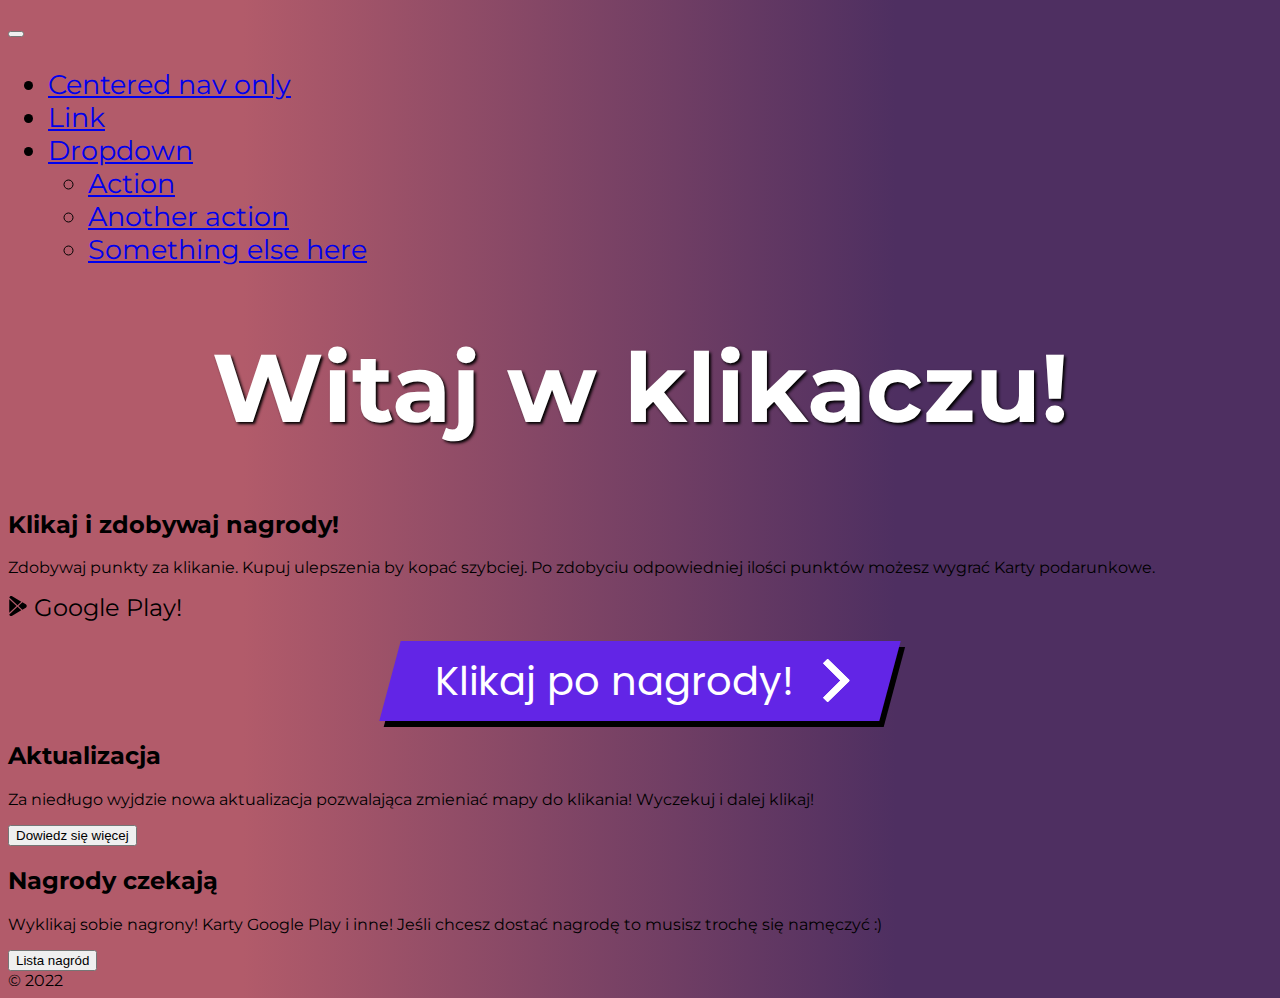
==== index.html @ 2173b21b "Add index and css" ====
<!DOCTYPE html>
<html lang="pl">
<head>
    <meta charset="UTF-8">
    <title>Unreal Clicker</title>
    <link href="https://fonts.googleapis.com/css2?family=Montserrat&family=Poppins:ital,wght@1,900&display=swap" rel="stylesheet">
    <link href="https://cdn.jsdelivr.net/npm/bootstrap@5.2.0/dist/css/bootstrap.min.css" rel="stylesheet" integrity="sha384-gH2yIJqKdNHPEq0n4Mqa/HGKIhSkIHeL5AyhkYV8i59U5AR6csBvApHHNl/vI1Bx" crossorigin="anonymous">
    <link rel="stylesheet" href="css/style.css">
</head>
<body>

<nav class="navbar navbar-expand-lg navbar-dark bg-dark " aria-label="Tenth navbar example">
    <div class="container-fluid">
        <button class="navbar-toggler" type="button" data-bs-toggle="collapse" data-bs-target="#navbarsExample08" aria-controls="navbarsExample08" aria-expanded="false" aria-label="Toggle navigation">
            <span class="navbar-toggler-icon"></span>
        </button>

        <div class="collapse navbar-collapse justify-content-md-center" id="navbarsExample08">
            <ul class="navbar-nav">
                <li class="nav-item">
                    <a class="nav-link active" aria-current="page" href="#">Centered nav only</a>
                </li>
                <li class="nav-item">
                    <a class="nav-link" href="#">Link</a>
                </li>
<!--                <li class="nav-item">-->
<!--                    <a class="nav-link disabled">Disabled</a>-->
<!--                </li>-->
                <li class="nav-item dropdown">
                    <a class="nav-link dropdown-toggle" href="#" data-bs-toggle="dropdown" aria-expanded="false">Dropdown</a>
                    <ul class="dropdown-menu">
                        <li><a class="dropdown-item" href="#">Action</a></li>
                        <li><a class="dropdown-item" href="#">Another action</a></li>
                        <li><a class="dropdown-item" href="#">Something else here</a></li>
                    </ul>
                </li>
            </ul>
        </div>
    </div>
</nav>




<h1>Witaj w klikaczu!</h1>

<div class="container py-4">



    <div class="p-5 mb-4 bg-dark  text-light text-bg-light rounded-3">
        <div class="container-fluid py-5">
            <h2 class="display-5 fw-bold">Klikaj i zdobywaj nagrody!</h2>
            <p class="col-md-8 fs-4">Zdobywaj punkty za klikanie. Kupuj ulepszenia by kopać szybciej. Po zdobyciu odpowiedniej ilości punktów możesz wygrać Karty podarunkowe.</p>
            <div class="gplay">
            <svg xmlns="http://www.w3.org/2000/svg" width="20" height="20" fill="currentColor" class="bi bi-google-play" viewBox="0 0 16 16">
                <path d="M14.222 9.374c1.037-.61 1.037-2.137 0-2.748L11.528 5.04 8.32 8l3.207 2.96 2.694-1.586Zm-3.595 2.116L7.583 8.68 1.03 14.73c.201 1.029 1.36 1.61 2.303 1.055l7.294-4.295ZM1 13.396V2.603L6.846 8 1 13.396ZM1.03 1.27l6.553 6.05 3.044-2.81L3.333.215C2.39-.341 1.231.24 1.03 1.27Z"></path>
            </svg>  Google Play! <br>

            </div><br>
<!--            <button class="btn btn-light btn-lg" type="button">Klikaj po nagrody!</button>-->


                <div class="wrapper">
                    <a class="cta" href="#">
                        <span>Klikaj po nagrody!</span>
                        <span>
      <svg width="66px" height="43px" viewBox="0 0 66 43" version="1.1" xmlns="http://www.w3.org/2000/svg" xmlns:xlink="http://www.w3.org/1999/xlink">
        <g id="arrow" stroke="none" stroke-width="1" fill="none" fill-rule="evenodd">
          <path class="one" d="M40.1543933,3.89485454 L43.9763149,0.139296592 C44.1708311,-0.0518420739 44.4826329,-0.0518571125 44.6771675,0.139262789 L65.6916134,20.7848311 C66.0855801,21.1718824 66.0911863,21.8050225 65.704135,22.1989893 C65.7000188,22.2031791 65.6958657,22.2073326 65.6916762,22.2114492 L44.677098,42.8607841 C44.4825957,43.0519059 44.1708242,43.0519358 43.9762853,42.8608513 L40.1545186,39.1069479 C39.9575152,38.9134427 39.9546793,38.5968729 40.1481845,38.3998695 C40.1502893,38.3977268 40.1524132,38.395603 40.1545562,38.3934985 L56.9937789,21.8567812 C57.1908028,21.6632968 57.193672,21.3467273 57.0001876,21.1497035 C56.9980647,21.1475418 56.9959223,21.1453995 56.9937605,21.1432767 L40.1545208,4.60825197 C39.9574869,4.41477773 39.9546013,4.09820839 40.1480756,3.90117456 C40.1501626,3.89904911 40.1522686,3.89694235 40.1543933,3.89485454 Z" fill="#FFFFFF"></path>
          <path class="two" d="M20.1543933,3.89485454 L23.9763149,0.139296592 C24.1708311,-0.0518420739 24.4826329,-0.0518571125 24.6771675,0.139262789 L45.6916134,20.7848311 C46.0855801,21.1718824 46.0911863,21.8050225 45.704135,22.1989893 C45.7000188,22.2031791 45.6958657,22.2073326 45.6916762,22.2114492 L24.677098,42.8607841 C24.4825957,43.0519059 24.1708242,43.0519358 23.9762853,42.8608513 L20.1545186,39.1069479 C19.9575152,38.9134427 19.9546793,38.5968729 20.1481845,38.3998695 C20.1502893,38.3977268 20.1524132,38.395603 20.1545562,38.3934985 L36.9937789,21.8567812 C37.1908028,21.6632968 37.193672,21.3467273 37.0001876,21.1497035 C36.9980647,21.1475418 36.9959223,21.1453995 36.9937605,21.1432767 L20.1545208,4.60825197 C19.9574869,4.41477773 19.9546013,4.09820839 20.1480756,3.90117456 C20.1501626,3.89904911 20.1522686,3.89694235 20.1543933,3.89485454 Z" fill="#FFFFFF"></path>
          <path class="three" d="M0.154393339,3.89485454 L3.97631488,0.139296592 C4.17083111,-0.0518420739 4.48263286,-0.0518571125 4.67716753,0.139262789 L25.6916134,20.7848311 C26.0855801,21.1718824 26.0911863,21.8050225 25.704135,22.1989893 C25.7000188,22.2031791 25.6958657,22.2073326 25.6916762,22.2114492 L4.67709797,42.8607841 C4.48259567,43.0519059 4.17082418,43.0519358 3.97628526,42.8608513 L0.154518591,39.1069479 C-0.0424848215,38.9134427 -0.0453206733,38.5968729 0.148184538,38.3998695 C0.150289256,38.3977268 0.152413239,38.395603 0.154556228,38.3934985 L16.9937789,21.8567812 C17.1908028,21.6632968 17.193672,21.3467273 17.0001876,21.1497035 C16.9980647,21.1475418 16.9959223,21.1453995 16.9937605,21.1432767 L0.15452076,4.60825197 C-0.0425130651,4.41477773 -0.0453986756,4.09820839 0.148075568,3.90117456 C0.150162624,3.89904911 0.152268631,3.89694235 0.154393339,3.89485454 Z" fill="#FFFFFF"></path>
        </g>
      </svg>
    </span>
                    </a>
                </div>
            </div>

        </div>


    <div class="row align-items-md-stretch">
        <div class="col-md-6">
            <div class="h-100 p-5 bg-light rounded-3">
                <h2>Aktualizacja</h2>
                <p>Za niedługo wyjdzie nowa aktualizacja pozwalająca zmieniać mapy do klikania! Wyczekuj i dalej klikaj!</p>
                <button class="btn btn-outline-secondary" type="button">Dowiedz się więcej</button>
            </div>
        </div>
        <div class="col-md-6">
            <div class="h-100 p-5 bg-light border rounded-3">
                <h2>Nagrody czekają </h2>
                <p>Wyklikaj sobie nagrony! Karty Google Play i inne! Jeśli chcesz dostać nagrodę to musisz trochę się namęczyć :)</p>
                <button class="btn btn-outline-secondary" type="button">Lista nagród</button>
            </div>
        </div>
    </div>

    <footer class="pt-3 mt-4 text-light  border-top">
        © 2022
    </footer>
</div>







<script src="https://cdn.jsdelivr.net/npm/bootstrap@5.2.0/dist/js/bootstrap.bundle.min.js" integrity="sha384-A3rJD856KowSb7dwlZdYEkO39Gagi7vIsF0jrRAoQmDKKtQBHUuLZ9AsSv4jD4Xa" crossorigin="anonymous"></script>
</body>
</body>
</html>
---- css/style.css ----
body{
    font-family: 'Montserrat', sans-serif;
     background: rgb(178,91,106);
     background: linear-gradient(90deg, rgba(178,91,106,1) 19%, rgba(78,47,97,1) 70%);


}
 nav{
     font-size: 1.7rem;
 }

 h1{
     margin-top: 5%;
     margin-bottom: 5%;
     height: 10%;
     width: 100%;
     display: flex;
     justify-content: center;
     color: white;
     font-size: 6rem;
     text-shadow: 2px 2px 3px black;
 }

.gift-card{
    font-size: 2rem;
}

.gplay{
    font-size: 1.5rem;
}








 * {
     box-sizing: border-box;
 }



 .wrapper {
     display: flex;
     justify-content: center;
 }

 .cta {
     display: flex;
     padding: 10px 45px;
     text-decoration: none;
     font-family: 'Poppins', sans-serif;
     font-size: 40px;
     color: white;
     background: #6225E6;
     transition: 1s;
     box-shadow: 6px 6px 0 black;
     transform: skewX(-15deg);

 }

 .cta:focus {
     outline: none;
 }

 .cta:hover {
     transition: 0.5s;
     box-shadow: 10px 10px 0 #FBC638;
 }

 .cta span:nth-child(2) {
     transition: 0.5s;
     margin-right: 0px;
 }

 .cta:hover  span:nth-child(2) {
     transition: 0.5s;
     margin-right: 45px;
 }

 span {
     transform: skewX(15deg)
 }

 span:nth-child(2) {
     width: 20px;
     margin-left: 30px;
     position: relative;
     top: 12%;
 }

 /**************SVG****************/

 path.one {
     transition: 0.4s;
     transform: translateX(-60%);
 }

 path.two {
     transition: 0.5s;
     transform: translateX(-30%);
 }

 .cta:hover path.three {
     animation: color_anim 1s infinite 0.2s;
 }

 .cta:hover path.one {
     transform: translateX(0%);
     animation: color_anim 1s infinite 0.6s;
 }

 .cta:hover path.two {
     transform: translateX(0%);
     animation: color_anim 1s infinite 0.4s;
 }

 /* SVG animations */

 @keyframes color_anim {
     0% {
         fill: white;
     }
     50% {
         fill: #FBC638;
     }
     100% {
         fill: white;
     }
 }
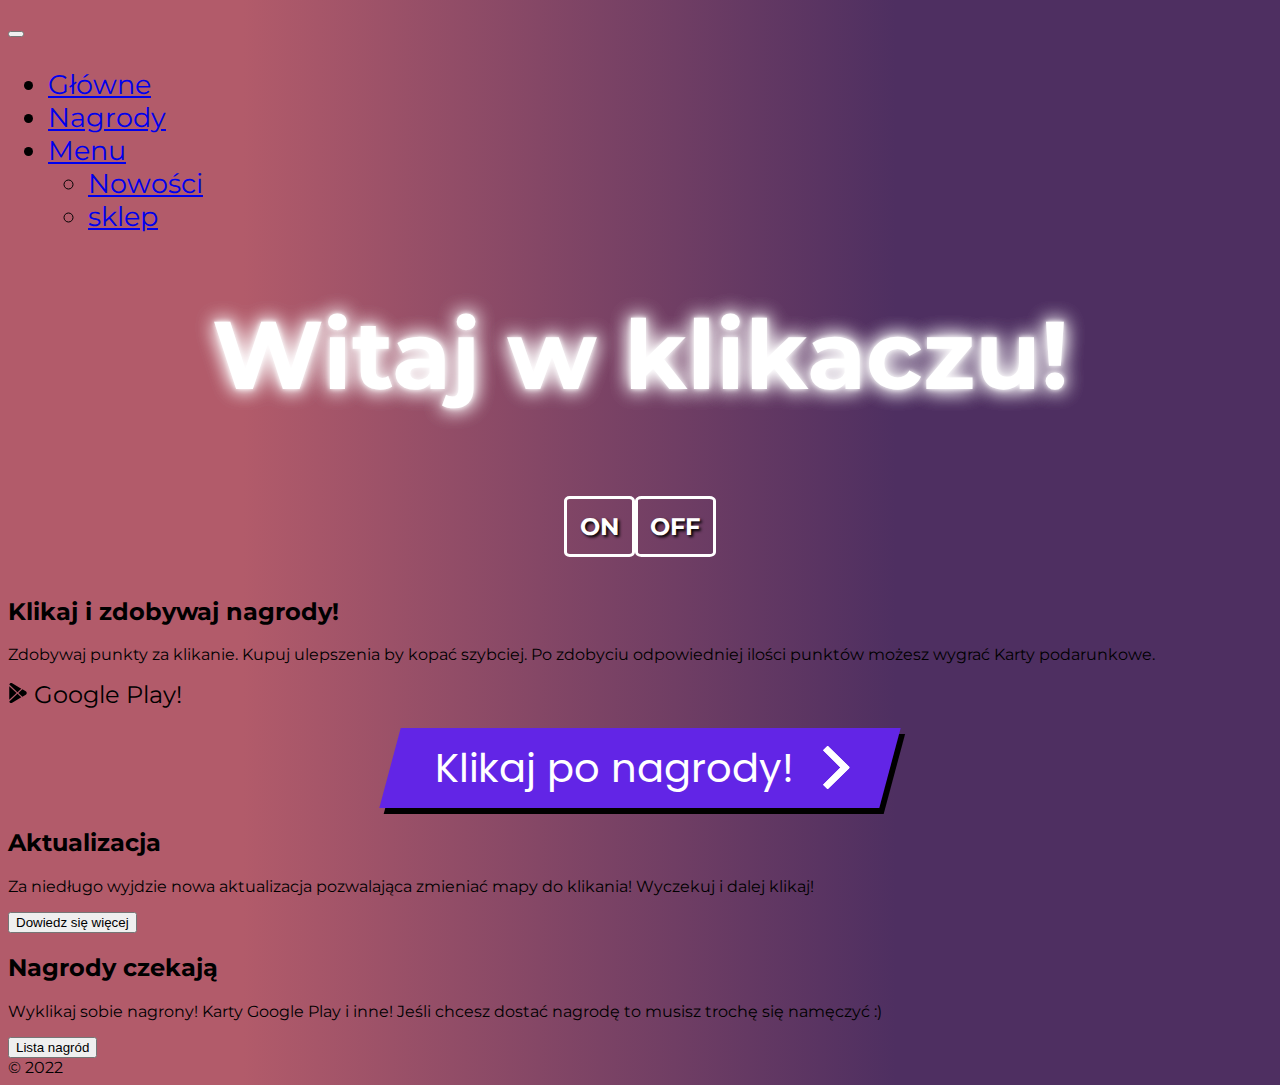
==== commit bca21a6b: "Add src directory and  switchable on_off glove text in js" ====
--- a/index.html
+++ b/index.html
@@ -5,7 +5,7 @@
     <title>Unreal Clicker</title>
     <link href="https://fonts.googleapis.com/css2?family=Montserrat&family=Poppins:ital,wght@1,900&display=swap" rel="stylesheet">
     <link href="https://cdn.jsdelivr.net/npm/bootstrap@5.2.0/dist/css/bootstrap.min.css" rel="stylesheet" integrity="sha384-gH2yIJqKdNHPEq0n4Mqa/HGKIhSkIHeL5AyhkYV8i59U5AR6csBvApHHNl/vI1Bx" crossorigin="anonymous">
-    <link rel="stylesheet" href="css/style.css">
+    <link rel="stylesheet" href="src/css/style.css">
 </head>
 <body>
 
@@ -18,20 +18,20 @@
         <div class="collapse navbar-collapse justify-content-md-center" id="navbarsExample08">
             <ul class="navbar-nav">
                 <li class="nav-item">
-                    <a class="nav-link active" aria-current="page" href="#">Centered nav only</a>
+                    <a class="nav-link active" aria-current="page" href="index.html">Główne</a>
                 </li>
                 <li class="nav-item">
-                    <a class="nav-link" href="#">Link</a>
+                    <a class="nav-link" href="#">Nagrody</a>
                 </li>
 <!--                <li class="nav-item">-->
 <!--                    <a class="nav-link disabled">Disabled</a>-->
 <!--                </li>-->
                 <li class="nav-item dropdown">
-                    <a class="nav-link dropdown-toggle" href="#" data-bs-toggle="dropdown" aria-expanded="false">Dropdown</a>
+                    <a class="nav-link dropdown-toggle" href="#" data-bs-toggle="dropdown" aria-expanded="false">Menu</a>
                     <ul class="dropdown-menu">
-                        <li><a class="dropdown-item" href="#">Action</a></li>
-                        <li><a class="dropdown-item" href="#">Another action</a></li>
-                        <li><a class="dropdown-item" href="#">Something else here</a></li>
+                        <li><a class="dropdown-item" href="#">Nowości</a></li>
+                        <li><a class="dropdown-item" href="#">sklep</a></li>
+
                     </ul>
                 </li>
             </ul>
@@ -42,7 +42,12 @@
 
 
 
-<h1>Witaj w klikaczu!</h1>
+<h1 class="ha1" id="ha1">Witaj w klikaczu!</h1>
+    <div class="onofff">
+        <h2 class="on_off" onclick="onGlove()">ON</h2>
+        <h2 class="on_off" onclick="offGlove()">OFF</h2>
+    </div>
+ 
 
 <div class="container py-4">
 
@@ -62,7 +67,7 @@
 
 
                 <div class="wrapper">
-                    <a class="cta" href="#">
+                    <a class="cta" href="game.html">
                         <span>Klikaj po nagrody!</span>
                         <span>
       <svg width="66px" height="43px" viewBox="0 0 66 43" version="1.1" xmlns="http://www.w3.org/2000/svg" xmlns:xlink="http://www.w3.org/1999/xlink">
@@ -103,12 +108,19 @@
 </div>
 
 
-
+<script>
+    function onGlove() {
+    document.getElementById("ha1").style.textShadow = "5px 5px 1px #ff0000,10px 10px 1px #0000ff";
+}
+function offGlove() {
+    document.getElementById("ha1").style.textShadow = "none";
+}
+</script>
 
 
 
 
 <script src="https://cdn.jsdelivr.net/npm/bootstrap@5.2.0/dist/js/bootstrap.bundle.min.js" integrity="sha384-A3rJD856KowSb7dwlZdYEkO39Gagi7vIsF0jrRAoQmDKKtQBHUuLZ9AsSv4jD4Xa" crossorigin="anonymous"></script>
 </body>
-</body>
+<script src="src/js/main.js"></script>
 </html>--- a/src/css/style.css
+++ b/src/css/style.css
@@ -0,0 +1,165 @@
+ body{
+    font-family: 'Montserrat', sans-serif;
+     background: rgb(178,91,106);
+     background: linear-gradient(90deg, rgba(178,91,106,1) 19%, rgba(78,47,97,1) 70%);
+
+
+}
+ nav{
+     font-size: 1.7rem;
+ }
+
+ .ha1{
+     margin-top: 5%;
+     margin-bottom: 5%;
+     height: 10%;
+     width: 100%;
+     display: flex;
+     justify-content: center;
+     color: white;
+     font-size: 6rem;
+     text-shadow: 0 0 5px #fff, 0 0 20px #fff, 0 0 20px;
+
+
+ }
+
+.gift-card{
+    font-size: 2rem;
+}
+
+.gplay{
+    font-size: 1.5rem;
+
+
+}
+
+
+.on_off {
+
+    color: white;
+    text-shadow: 2px 2px 3px black;
+    padding: 1%;
+    border: white solid 3px;
+    border-radius: 8%;
+
+
+}
+
+.onofff{
+    display: flex;
+    justify-content: center;
+
+}
+
+
+.on_off:hover{
+    transform: scale(95%);
+}
+
+
+
+
+
+
+
+
+
+ * {
+     box-sizing: border-box;
+ }
+
+
+
+ .wrapper {
+     display: flex;
+     justify-content: center;
+ }
+
+ .cta {
+     display: flex;
+     padding: 10px 45px;
+     text-decoration: none;
+     font-family: 'Poppins', sans-serif;
+     font-size: 40px;
+     color: white;
+     background: #6225E6;
+     transition: 1s;
+     box-shadow: 6px 6px 0 black;
+     transform: skewX(-15deg);
+
+ }
+
+ .cta:focus {
+     outline: none;
+ }
+
+ .cta:hover {
+     transition: 0.5s;
+     box-shadow: 10px 10px 0 #FBC638;
+ }
+
+ .cta span:nth-child(2) {
+     transition: 0.5s;
+     margin-right: 0px;
+ }
+
+ .cta:hover  span:nth-child(2) {
+     transition: 0.5s;
+     margin-right: 45px;
+ }
+
+ span {
+     transform: skewX(15deg)
+ }
+
+ span:nth-child(2) {
+     width: 20px;
+     margin-left: 30px;
+     position: relative;
+     top: 12%;
+ }
+
+ /**************SVG****************/
+
+ path.one {
+     transition: 0.4s;
+     transform: translateX(-60%);
+ }
+
+ path.two {
+     transition: 0.5s;
+     transform: translateX(-30%);
+ }
+
+ .cta:hover path.three {
+     animation: color_anim 1s infinite 0.2s;
+ }
+
+ .cta:hover path.one {
+     transform: translateX(0%);
+     animation: color_anim 1s infinite 0.6s;
+ }
+
+ .cta:hover path.two {
+     transform: translateX(0%);
+     animation: color_anim 1s infinite 0.4s;
+ }
+
+ /* SVG animations */
+
+ @keyframes color_anim {
+     0% {
+         fill: white;
+     }
+     50% {
+         fill: #FBC638;
+     }
+     100% {
+         fill: white;
+     }
+ }
+
+
+
+
+
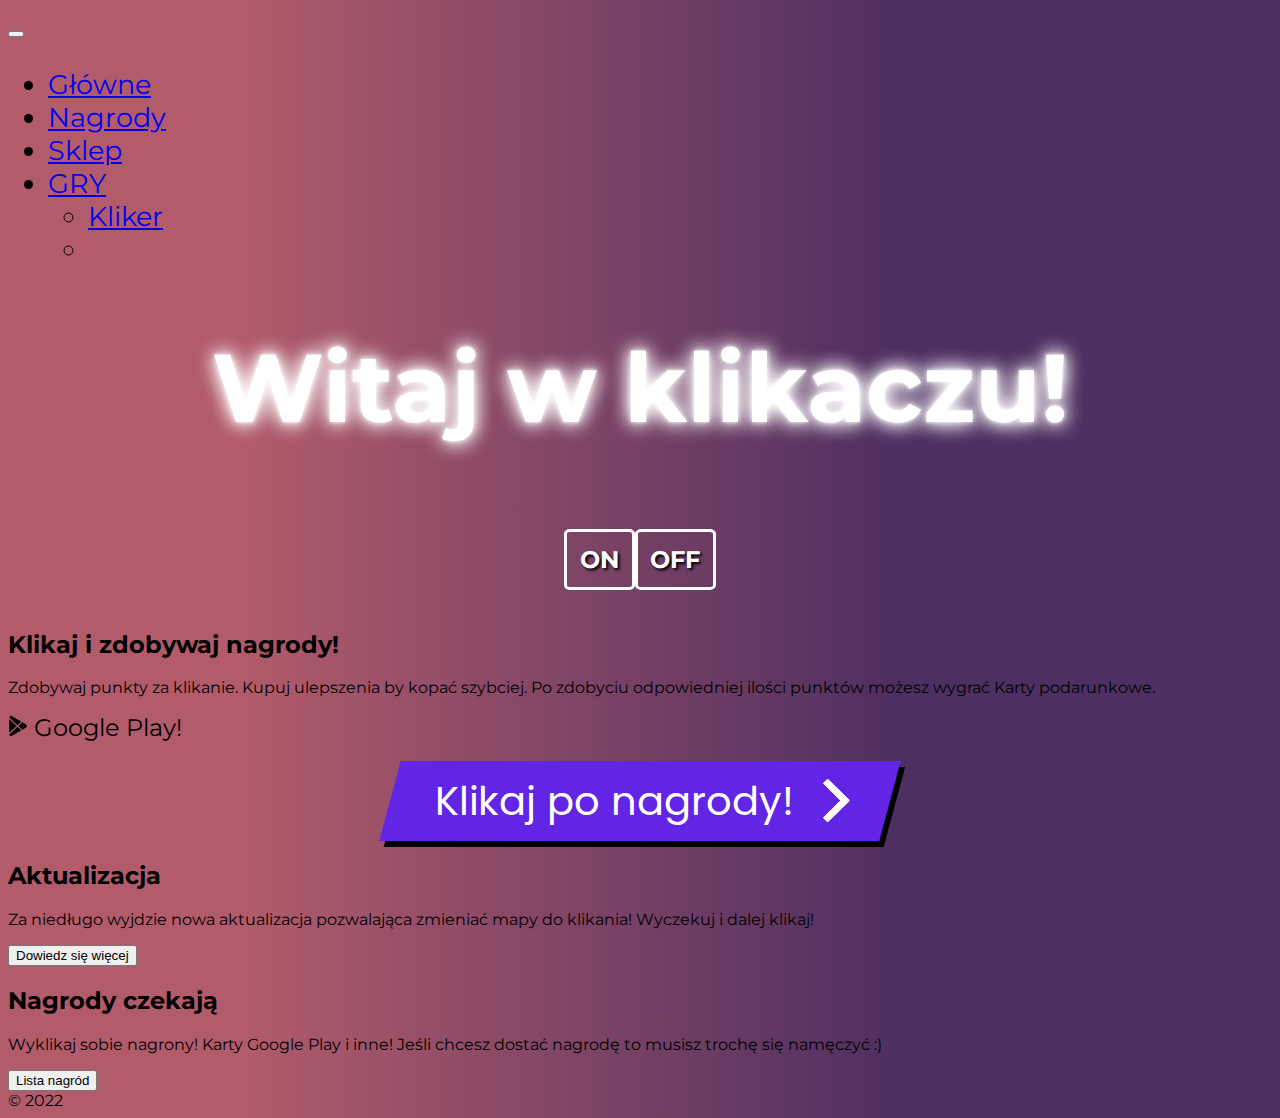
==== commit 6d88740d: "add ui on clicker and all styles" ====
--- a/index.html
+++ b/index.html
@@ -1,13 +1,22 @@
 <!DOCTYPE html>
 <html lang="pl">
 <head>
+    <title>Unreal Clicker</title>
     <meta charset="UTF-8">
-    <title>Unreal Clicker</title>
+    <meta name="keywords" content="unreal-clicker">
+    <meta name="description" content="Simple games in which you will win interesting prizes">
+    <meta name="author" content="Adamoss">
+    <meta name="robots" content="all">
     <link href="https://fonts.googleapis.com/css2?family=Montserrat&family=Poppins:ital,wght@1,900&display=swap" rel="stylesheet">
     <link href="https://cdn.jsdelivr.net/npm/bootstrap@5.2.0/dist/css/bootstrap.min.css" rel="stylesheet" integrity="sha384-gH2yIJqKdNHPEq0n4Mqa/HGKIhSkIHeL5AyhkYV8i59U5AR6csBvApHHNl/vI1Bx" crossorigin="anonymous">
+    <script src="https://cdn.jsdelivr.net/npm/bootstrap@5.0.1/dist/js/bootstrap.min.js" integrity="sha384-Atwg2Pkwv9vp0ygtn1JAojH0nYbwNJLPhwyoVbhoPwBhjQPR5VtM2+xf0Uwh9KtT" crossorigin="anonymous"></script>
     <link rel="stylesheet" href="src/css/style.css">
 </head>
 <body>
+
+
+
+
 
 <nav class="navbar navbar-expand-lg navbar-dark bg-dark " aria-label="Tenth navbar example">
     <div class="container-fluid">
@@ -23,14 +32,15 @@
                 <li class="nav-item">
                     <a class="nav-link" href="#">Nagrody</a>
                 </li>
-<!--                <li class="nav-item">-->
-<!--                    <a class="nav-link disabled">Disabled</a>-->
-<!--                </li>-->
+                <li class="nav-item">
+                    <a class="nav-link" href="#">Sklep</a>
+                </li>
+
                 <li class="nav-item dropdown">
-                    <a class="nav-link dropdown-toggle" href="#" data-bs-toggle="dropdown" aria-expanded="false">Menu</a>
+                    <a class="nav-link dropdown-toggle" href="#" data-bs-toggle="dropdown" aria-expanded="false">GRY</a>
                     <ul class="dropdown-menu">
-                        <li><a class="dropdown-item" href="#">Nowości</a></li>
-                        <li><a class="dropdown-item" href="#">sklep</a></li>
+                        <li><a class="dropdown-item" href="clicker.html">Kliker</a></li>
+                        <li><a class="dropdown-item" href="#"></a></li>
 
                     </ul>
                 </li>
@@ -67,7 +77,7 @@
 
 
                 <div class="wrapper">
-                    <a class="cta" href="game.html">
+                    <a class="cta" href="clicker.html">
                         <span>Klikaj po nagrody!</span>
                         <span>
       <svg width="66px" height="43px" viewBox="0 0 66 43" version="1.1" xmlns="http://www.w3.org/2000/svg" xmlns:xlink="http://www.w3.org/1999/xlink">
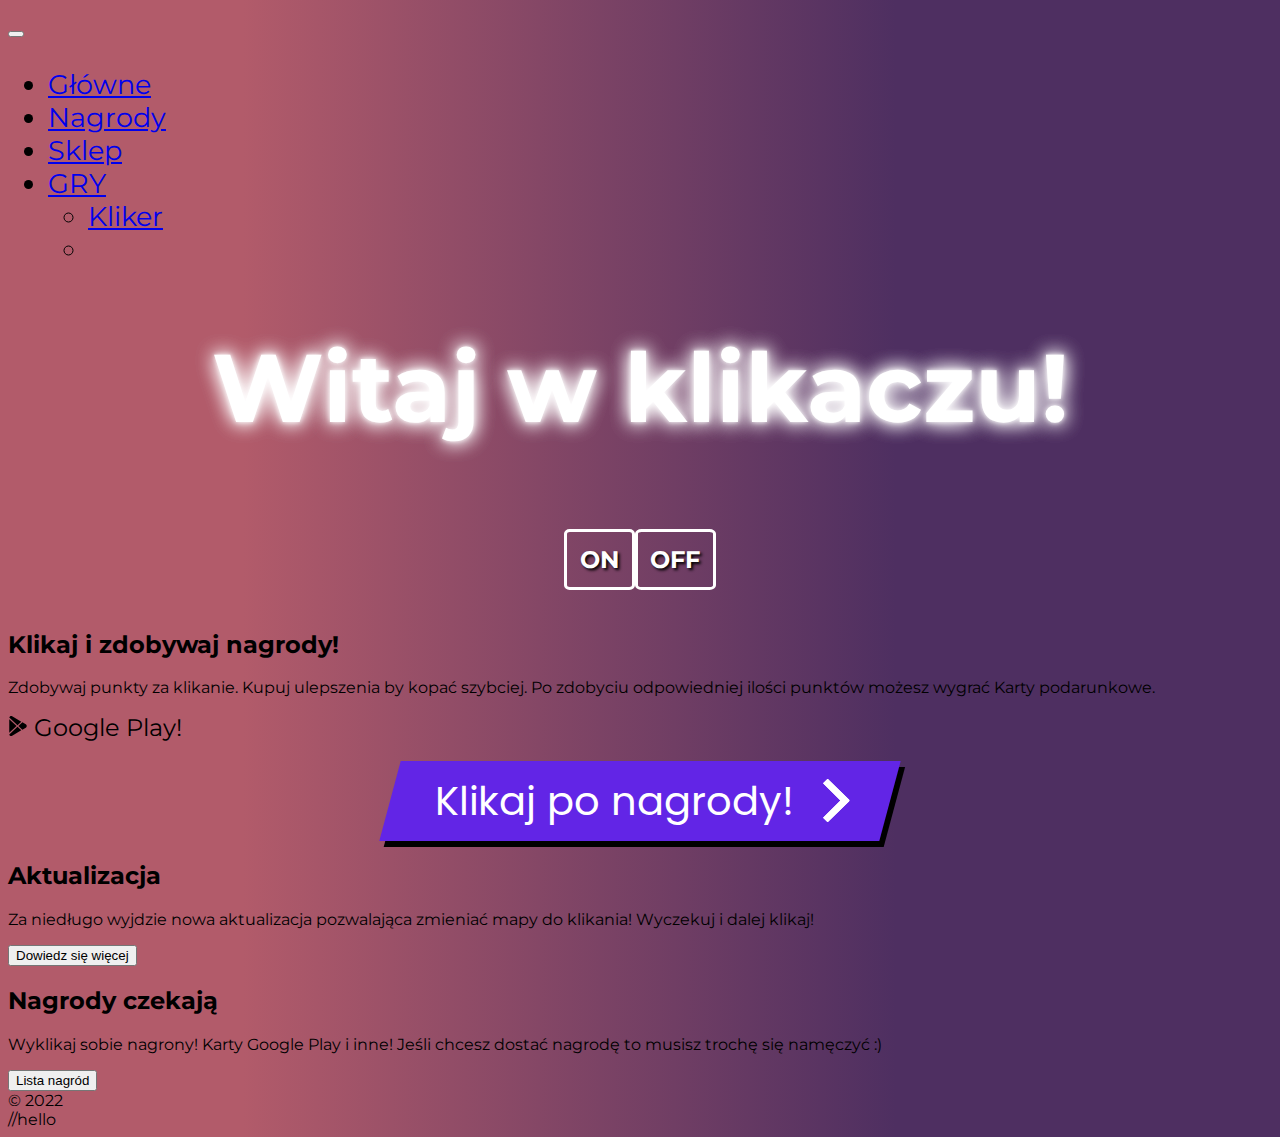
==== commit d8d47fb7: "clicker mechanizm v1.1" ====
--- a/index.html
+++ b/index.html
@@ -117,7 +117,7 @@
     </footer>
 </div>
 
-
+//hello
 <script>
     function onGlove() {
     document.getElementById("ha1").style.textShadow = "5px 5px 1px #ff0000,10px 10px 1px #0000ff";
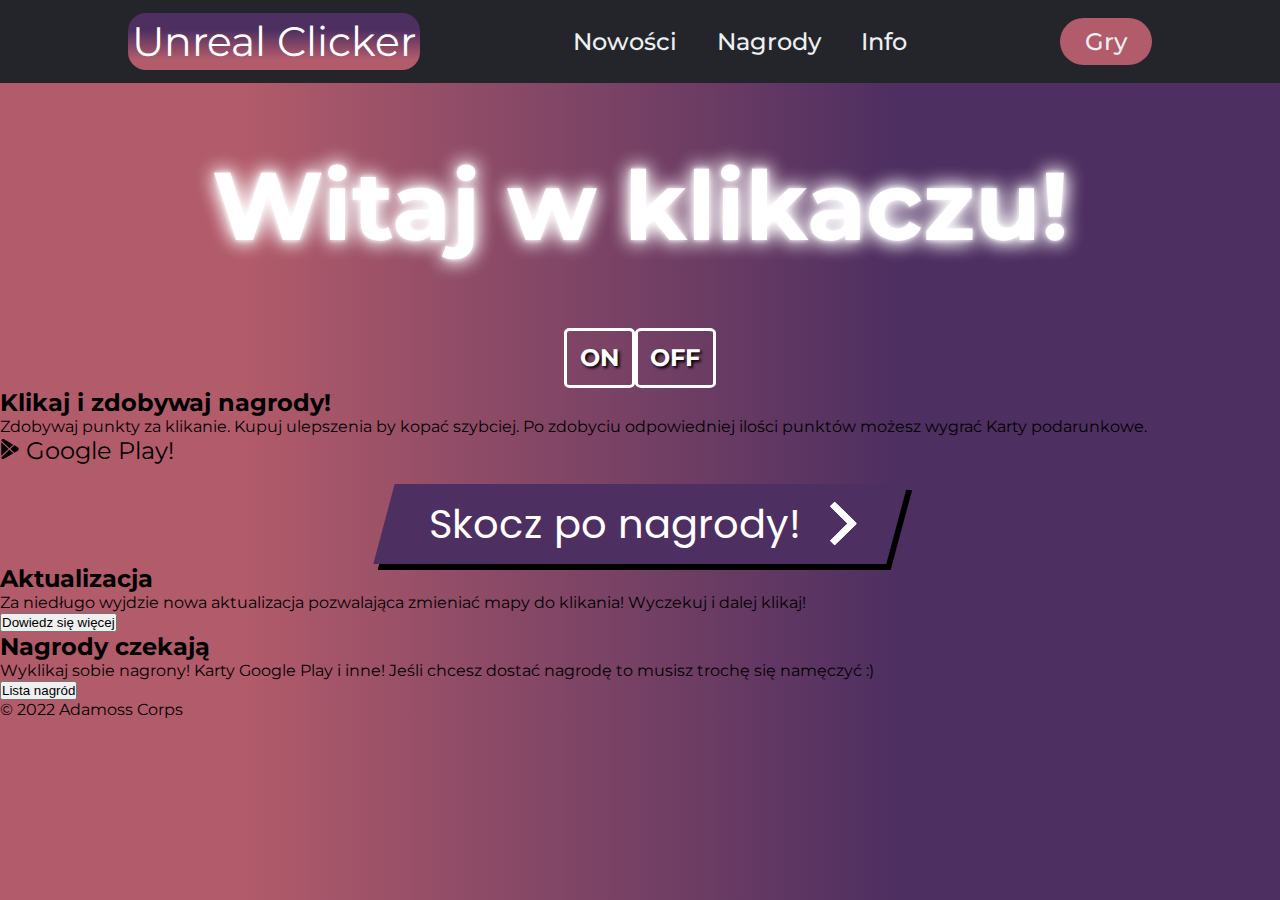
==== commit 691c3d80: "Add: -better navbar -pages with their styles -working game" ====
--- a/index.html
+++ b/index.html
@@ -15,39 +15,30 @@
 <body>
 
 
+<header>
+   
+    <p class="nav_title"><a href="index.html">Unreal Clicker</a></p>
+<nav>
+    <ul class="nav__links">
+        <li><a href="../html/news.html">Nowości</a></li>
+        <li><a href="../html/awards.html">Nagrody</a></li>
+        <li><a href="../html/info.html">Info</a></li>
+    </ul>
+</nav>
+<a class="cta" href="html/select_games.html">Gry</a>
+<p class="menu cta">Menu</p>
+</header>
 
 
-
-<nav class="navbar navbar-expand-lg navbar-dark bg-dark " aria-label="Tenth navbar example">
-    <div class="container-fluid">
-        <button class="navbar-toggler" type="button" data-bs-toggle="collapse" data-bs-target="#navbarsExample08" aria-controls="navbarsExample08" aria-expanded="false" aria-label="Toggle navigation">
-            <span class="navbar-toggler-icon"></span>
-        </button>
-
-        <div class="collapse navbar-collapse justify-content-md-center" id="navbarsExample08">
-            <ul class="navbar-nav">
-                <li class="nav-item">
-                    <a class="nav-link active" aria-current="page" href="index.html">Główne</a>
-                </li>
-                <li class="nav-item">
-                    <a class="nav-link" href="#">Nagrody</a>
-                </li>
-                <li class="nav-item">
-                    <a class="nav-link" href="#">Sklep</a>
-                </li>
-
-                <li class="nav-item dropdown">
-                    <a class="nav-link dropdown-toggle" href="#" data-bs-toggle="dropdown" aria-expanded="false">GRY</a>
-                    <ul class="dropdown-menu">
-                        <li><a class="dropdown-item" href="clicker.html">Kliker</a></li>
-                        <li><a class="dropdown-item" href="#"></a></li>
-
-                    </ul>
-                </li>
-            </ul>
-        </div>
-    </div>
-</nav>
+<div class="overlay">
+<a class="close">&times;</a>
+<div class="overlay__content">
+    <a href="html/select_games.html">Gry</a>
+    <a href="../html/news.html">Nowości</a>
+    <a href="../html/awards.html">Nagrody</a>
+    <a href="../html/info.html">Info</a>
+</div>
+</div>
 
 
 
@@ -57,7 +48,7 @@
         <h2 class="on_off" onclick="onGlove()">ON</h2>
         <h2 class="on_off" onclick="offGlove()">OFF</h2>
     </div>
- 
+
 
 <div class="container py-4">
 
@@ -76,9 +67,9 @@
 <!--            <button class="btn btn-light btn-lg" type="button">Klikaj po nagrody!</button>-->
 
 
-                <div class="wrapper">
-                    <a class="cta" href="clicker.html">
-                        <span>Klikaj po nagrody!</span>
+                <div class="wrappe">
+                    <a class="ctar" href="html/select_games.html">
+                        <span>Skocz po nagrody!</span>
                         <span>
       <svg width="66px" height="43px" viewBox="0 0 66 43" version="1.1" xmlns="http://www.w3.org/2000/svg" xmlns:xlink="http://www.w3.org/1999/xlink">
         <g id="arrow" stroke="none" stroke-width="1" fill="none" fill-rule="evenodd">
@@ -96,6 +87,8 @@
 
 
     <div class="row align-items-md-stretch">
+        
+        
         <div class="col-md-6">
             <div class="h-100 p-5 bg-light rounded-3">
                 <h2>Aktualizacja</h2>
@@ -113,24 +106,17 @@
     </div>
 
     <footer class="pt-3 mt-4 text-light  border-top">
-        © 2022
+        © 2022 Adamoss Corps
     </footer>
 </div>
 
-//hello
-<script>
-    function onGlove() {
-    document.getElementById("ha1").style.textShadow = "5px 5px 1px #ff0000,10px 10px 1px #0000ff";
-}
-function offGlove() {
-    document.getElementById("ha1").style.textShadow = "none";
-}
-</script>
+
+
 
 
 
 
 <script src="https://cdn.jsdelivr.net/npm/bootstrap@5.2.0/dist/js/bootstrap.bundle.min.js" integrity="sha384-A3rJD856KowSb7dwlZdYEkO39Gagi7vIsF0jrRAoQmDKKtQBHUuLZ9AsSv4jD4Xa" crossorigin="anonymous"></script>
 </body>
-<script src="src/js/main.js"></script>
+<script src="src/js/home.js"></script>
 </html>--- a/src/css/style.css
+++ b/src/css/style.css
@@ -1,27 +1,161 @@
- body{
+body{
     font-family: 'Montserrat', sans-serif;
-     background: rgb(178,91,106);
-     background: linear-gradient(90deg, rgba(178,91,106,1) 19%, rgba(78,47,97,1) 70%);
-
-
-}
- nav{
-     font-size: 1.7rem;
- }
-
- .ha1{
-     margin-top: 5%;
-     margin-bottom: 5%;
-     height: 10%;
-     width: 100%;
-     display: flex;
-     justify-content: center;
-     color: white;
-     font-size: 6rem;
-     text-shadow: 0 0 5px #fff, 0 0 20px #fff, 0 0 20px;
-
-
- }
+    background: rgb(178,91,106);
+    background: linear-gradient(90deg, rgba(178,91,106,1) 19%, rgba(78,47,97,1) 70%);
+
+
+}
+
+
+
+* {
+    box-sizing: border-box;
+    margin: 0;
+    padding: 0;
+}
+
+
+
+header {
+    display: flex;
+    justify-content: space-between;
+    align-items: center;
+    padding: 1% 10%;
+    background-color: #24252a;
+
+}
+
+.logo {
+    cursor: pointer;
+}
+
+.nav__links a,
+.cta,
+.overlay__content a {
+    font-family: "Montserrat", sans-serif;
+    font-weight: 500;
+    color: #edf0f1;
+    text-decoration: none;
+}
+
+.nav__links {
+    list-style: none;
+    display: flex;
+}
+
+.nav__links li {
+    padding: 0px 20px;
+}
+
+.nav__links li a {
+    transition: color 0.3s ease 0s;
+}
+
+.nav__links li a:hover {
+    color: #0088a9;
+}
+
+.cta {
+    padding: 9px 25px;
+    background-color: rgb(178,91,106);;
+    border: none;
+    border-radius: 50px;
+    cursor: pointer;
+    transition: background-color 0.3s ease 0s;
+}
+
+.cta:hover {
+    background-color: rgba(78,47,97,1);
+}
+
+/* Mobile Nav */
+
+.menu {
+    display: none;
+}
+
+.overlay {
+    height: 100%;
+    width: 0;
+    position: fixed;
+    z-index: 1;
+    left: 0;
+    top: 0;
+    background-color: #24252a;
+    overflow-x: hidden;
+    transition: width 0.5s ease 0s;
+}
+
+.overlay--active {
+    width: 100%;
+}
+
+.overlay__content {
+    display: flex;
+    height: 100%;
+    flex-direction: column;
+    align-items: center;
+    justify-content: center;
+}
+
+.overlay a {
+    padding: 15px;
+    font-size: 36px;
+    display: block;
+    transition: color 0.3s ease 0s;
+}
+
+.overlay a:hover,
+.overlay a:focus {
+    color: #0088a9;
+}
+.overlay .close {
+    position: absolute;
+    top: 20px;
+    right: 45px;
+    font-size: 60px;
+    color: #edf0f1;
+}
+
+@media screen and (max-height: 450px) {
+    .overlay a {
+        font-size: 20px;
+    }
+    .overlay .close {
+        font-size: 40px;
+        top: 15px;
+        right: 35px;
+    }
+}
+
+@media only screen and (max-width: 800px) {
+    .nav__links,
+    .cta {
+        display: none;
+    }
+    .menu {
+        display: initial;
+    }
+}
+
+
+
+
+
+
+.ha1{
+    margin-top: 5%;
+    margin-bottom: 5%;
+    height: 10%;
+    width: 100%;
+    display: flex;
+    justify-content: center;
+    color: white;
+    font-size: 6rem;
+    text-shadow: 0 0 5px #fff, 0 0 20px #fff, 0 0 20px;
+
+
+}
 
 .gift-card{
     font-size: 2rem;
@@ -64,102 +198,140 @@
 
 
 
- * {
-     box-sizing: border-box;
- }
-
-
-
- .wrapper {
-     display: flex;
-     justify-content: center;
- }
-
- .cta {
-     display: flex;
-     padding: 10px 45px;
-     text-decoration: none;
-     font-family: 'Poppins', sans-serif;
-     font-size: 40px;
-     color: white;
-     background: #6225E6;
-     transition: 1s;
-     box-shadow: 6px 6px 0 black;
-     transform: skewX(-15deg);
-
- }
-
- .cta:focus {
-     outline: none;
- }
-
- .cta:hover {
-     transition: 0.5s;
-     box-shadow: 10px 10px 0 #FBC638;
- }
-
- .cta span:nth-child(2) {
-     transition: 0.5s;
-     margin-right: 0px;
- }
-
- .cta:hover  span:nth-child(2) {
-     transition: 0.5s;
-     margin-right: 45px;
- }
-
- span {
-     transform: skewX(15deg)
- }
-
- span:nth-child(2) {
-     width: 20px;
-     margin-left: 30px;
-     position: relative;
-     top: 12%;
- }
-
- /**************SVG****************/
-
- path.one {
-     transition: 0.4s;
-     transform: translateX(-60%);
- }
-
- path.two {
-     transition: 0.5s;
-     transform: translateX(-30%);
- }
-
- .cta:hover path.three {
-     animation: color_anim 1s infinite 0.2s;
- }
-
- .cta:hover path.one {
-     transform: translateX(0%);
-     animation: color_anim 1s infinite 0.6s;
- }
-
- .cta:hover path.two {
-     transform: translateX(0%);
-     animation: color_anim 1s infinite 0.4s;
- }
-
- /* SVG animations */
-
- @keyframes color_anim {
-     0% {
-         fill: white;
-     }
-     50% {
-         fill: #FBC638;
-     }
-     100% {
-         fill: white;
-     }
- }
-
-
-
-
-
+* {
+    box-sizing: border-box;
+}
+
+
+
+.wrappe {
+    display: flex;
+    justify-content: center;
+}
+
+.ctar {
+    display: flex;
+    padding: 10px 45px;
+    text-decoration: none;
+    font-family: 'Poppins', sans-serif;
+    font-size: 40px;
+    color: white;
+    background: #4E2F61;
+    transition: 1s;
+    box-shadow: 6px 6px 0 black;
+    transform: skewX(-15deg);
+
+}
+
+.ctar:focus {
+    outline: none;
+}
+
+.ctar:hover {
+    transition: 0.5s;
+    box-shadow: 10px 10px 0 #B25B6A;
+
+}
+
+.ctar span:nth-child(2) {
+    transition: 0.5s;
+    margin-right: 0px;
+
+}
+
+.ctar:hover  span:nth-child(2) {
+    transition: 0.5s;
+    margin-right: 45px;
+
+}
+
+span {
+    transform: skewX(15deg);
+}
+
+
+span:nth-child(2) {
+    width: 20px;
+    margin-left: 30px;
+    position: relative;
+    top: 12%;
+}
+
+/**************SVG****************/
+
+path.one {
+    transition: 0.4s;
+    transform: translateX(-60%);
+}
+
+path.two {
+    transition: 0.5s;
+    transform: translateX(-30%);
+}
+
+.ctar:hover path.three {
+    animation: color_anim 1s infinite 0.2s;
+}
+
+.ctar:hover path.one {
+    transform: translateX(0%);
+    animation: color_anim 1s infinite 0.6s;
+}
+
+.ctar:hover path.two {
+    transform: translateX(0%);
+    animation: color_anim 1s infinite 0.4s;
+}
+
+/* SVG animations */
+
+@keyframes color_anim {
+    0% {
+        fill: white;
+    }
+    50% {
+        fill: #B25B6A;
+    }
+    100% {
+        fill: white;
+    }
+}
+
+
+
+
+
+
+
+
+
+a{
+    font-size: 1.5em;
+    text-decoration: none;
+    color: #fff;
+
+}
+
+a:hover, a:focus{
+    color: #0088a9;
+
+}
+
+
+.nav_title{
+    color: #fff;
+    font-size: 1.7em;
+    background: -webkit-linear-gradient(90deg, rgba(178,91,106,1) 19%, rgba(78,47,97,1) 70%);
+    padding: 4px;
+    border-radius: 18px;
+}
+
+
+.to_index{
+    color: #fff;
+    font-size: 1em;
+    background: -webkit-linear-gradient(90deg, rgba(178,91,106,1) 19%, rgba(78,47,97,1) 70%);
+    padding: 4px;
+    border-radius: 18px;
+    text-decoration: none;
+}
